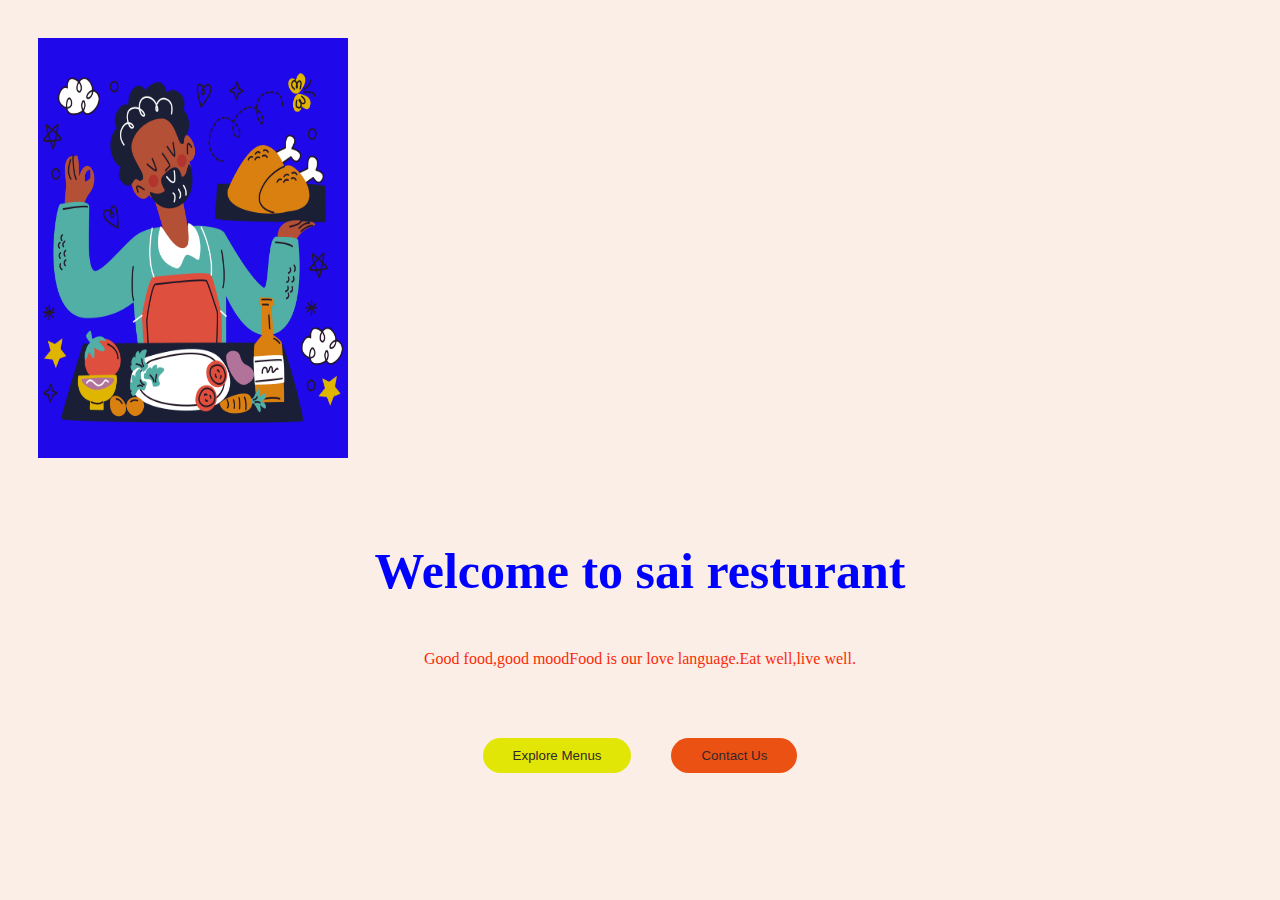
==== index.html @ ee02e3ae "sai restyarant file add index.html" ====
<!DOCTYPE html>
<html lang="en">
<head>
    <link rel="icon" href="./img/favicon.png" type="image/png">
    <link rel="stylesheet" href="./css/style.css"/>
    <link rel="stylesheet" href="./css/index.css"/>
    <title>Sai restuarant</title>
    <style>
        .header-img{
         text-align: center;
         flex-direction: row;
         justify-content: space-between;
         background-color:rgb(31, 8, 233);
        width:300px;
        height:400px;
        padding:10px 5px;
        display:inline-block;
        margin:30px;
        box-shadow:2px 2px 5px 10px rgb(240, 185;
        }
    </style>
</head>
<body>

    <div class="header-img-container">
    <img src="./img/cooking.png" class="header-img"/>
    </div>
    <h1 class="page-heading">
    Welcome to sai resturant
    </h1>
    <p class="page-heading1">
        Good food,<span class="subtitle-highlight">good mood</span>Food is our love language.Eat well,live well.
        </p>
    <div class="buttons-container">
        <a href="./pages/menus.html">
        <button class="btn btn-primary">Explore Menus</button>
    </a>


    <a href="./pages/contact.html">
        <button class="btn btn-secondary">Contact Us</button>
        
        </a>
    </div>
</body>
</html>
---- css/style.css ----
body{
    background-color: #faeee7;
    }
    .page-heading{
    color:blue;
    text-align: center;
    font-size: 50px;
    margin: 50px auto;
    }
    .page-heading1{
    color:rgb(250, 43, 6);
    text-align: center;
    font size:40px;
    margin:50px auto;
   }

   .header-description-container{
    width: 50%;
    padding: 20px;
    justify-content: center;
    padding: 5px 15px 5px 15px;
    margin:10px 30px 0px 80px;
   }
    .buttons-container{
    display: flex;
    justify-content:center;
    margin:20px;
    }
    .my-buttons{
    background-color:#ff8ba7;
    margin: 0px 30px;
    padding:10px 30px;
    width: 180;
    border-radius: 40px;
    cursor:pointer;
    }
    .btn{
    padding:10px 30px ;
    border-radius: 50px;
    border:none;
    cursor:pointer;
    border-shadow: 0 5px 15x #c3f0ca;
    color: #33272a;
    }
    .btn-primary{
    background-color: #e2e606;
    margin:20px;
    }
    .btn-secondary{
    background-color: rgb(236, 81, 20);
    margin:20px;
    }
    .no-underline{
    text-decoration: none;
    }
</style>
---- css/index.css ----
.subtitle-hightlight{
background-color: #c3f0ca;
font-size: bold;
padding: o 50px;
}
.header-description-container{
    width: 50%;
    padding: 20px;
    justify-content: center;
    padding: 10px;
   }
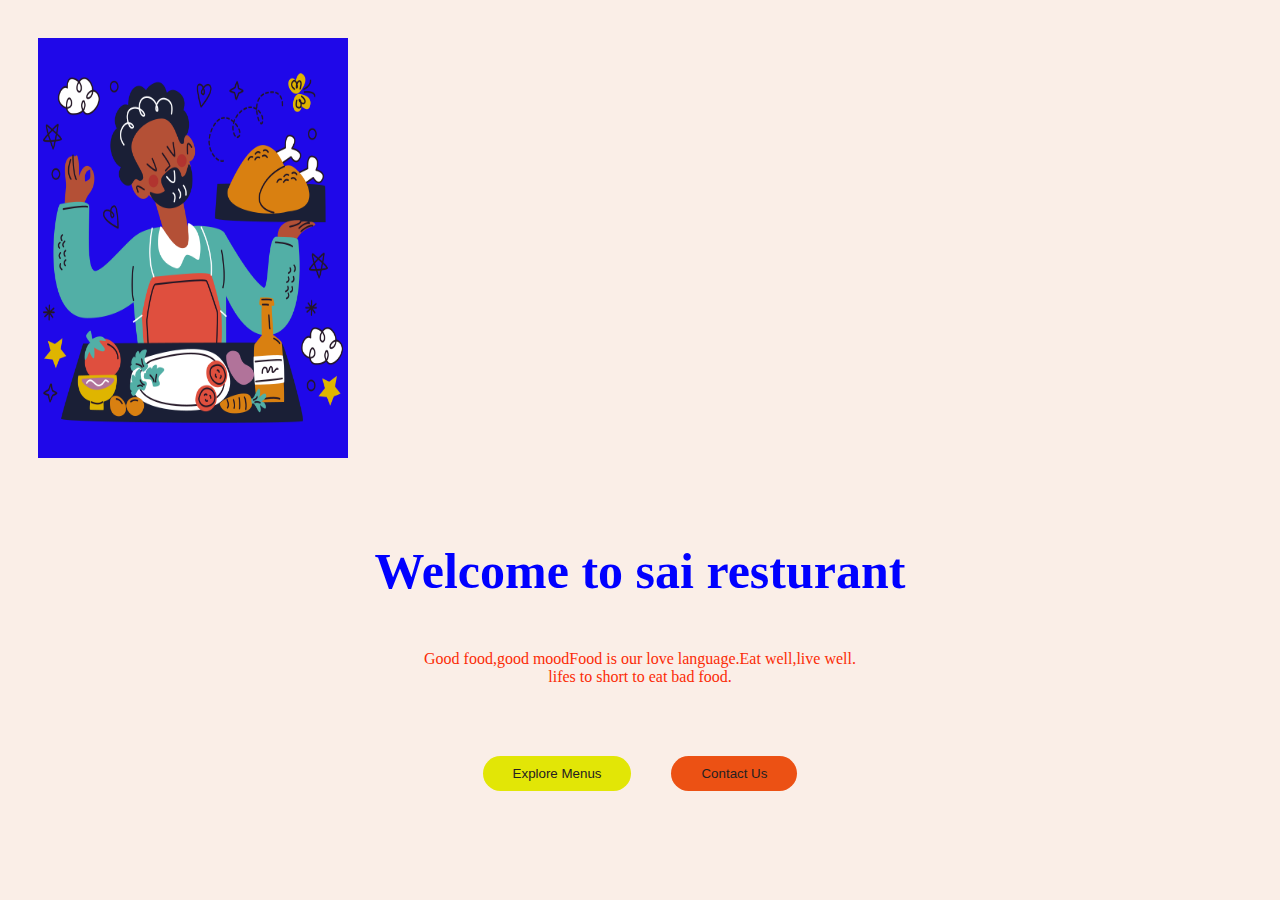
==== commit f0246356: "title line added" ====
--- a/index.html
+++ b/index.html
@@ -29,7 +29,8 @@
     Welcome to sai resturant
     </h1>
     <p class="page-heading1">
-        Good food,<span class="subtitle-highlight">good mood</span>Food is our love language.Eat well,live well.
+        Good food,<span class="subtitle-highlight">good mood</span>Food is our love language.Eat well,live well.<br>
+        lifes to short to eat bad food.
         </p>
     <div class="buttons-container">
         <a href="./pages/menus.html">
--- a/css/style.css
+++ b/css/style.css
@@ -40,7 +40,7 @@
     border:none;
     cursor:pointer;
     border-shadow: 0 5px 15x #c3f0ca;
-    color: #33272a;
+    color: #252021;
     }
     .btn-primary{
     background-color: #e2e606;
--- a/css/index.css
+++ b/css/index.css
@@ -1,5 +1,5 @@
 .subtitle-hightlight{
-background-color: #c3f0ca;
+background-color: #f02d0b;
 font-size: bold;
 padding: o 50px;
 }
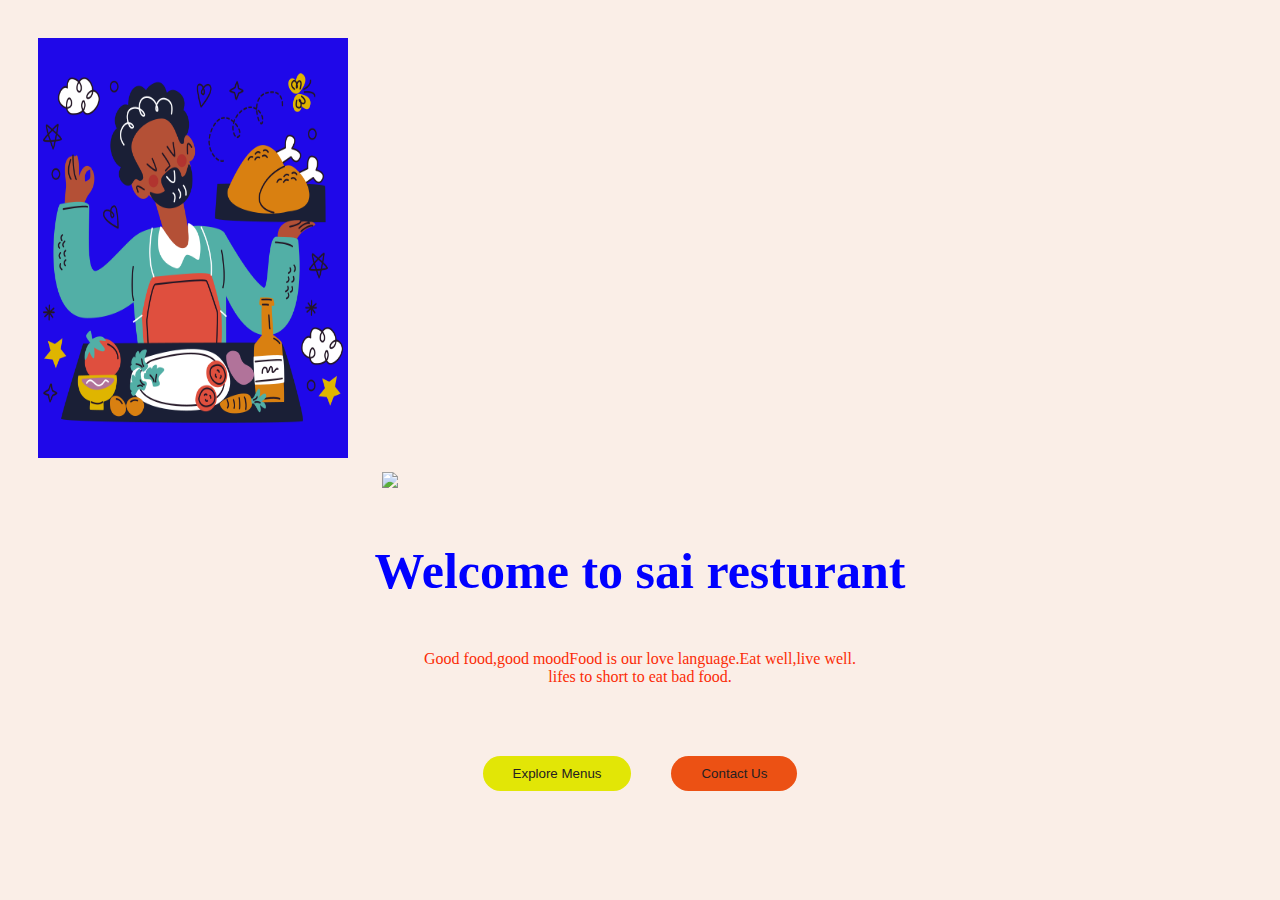
==== commit 27b81395: "image added" ====
--- a/index.html
+++ b/index.html
@@ -7,9 +7,11 @@
     <title>Sai restuarant</title>
     <style>
         .header-img{
+        height: 300;
+        width:600;
          text-align: center;
          flex-direction: row;
-         justify-content: space-between;
+         justify-content: center;
          background-color:rgb(31, 8, 233);
         width:300px;
         height:400px;
@@ -24,6 +26,7 @@
 
     <div class="header-img-container">
     <img src="./img/cooking.png" class="header-img"/>
+    <img src="./../sai restuarant/img/restaurant (1).png" class="product-img"/><br>
     </div>
     <h1 class="page-heading">
     Welcome to sai resturant
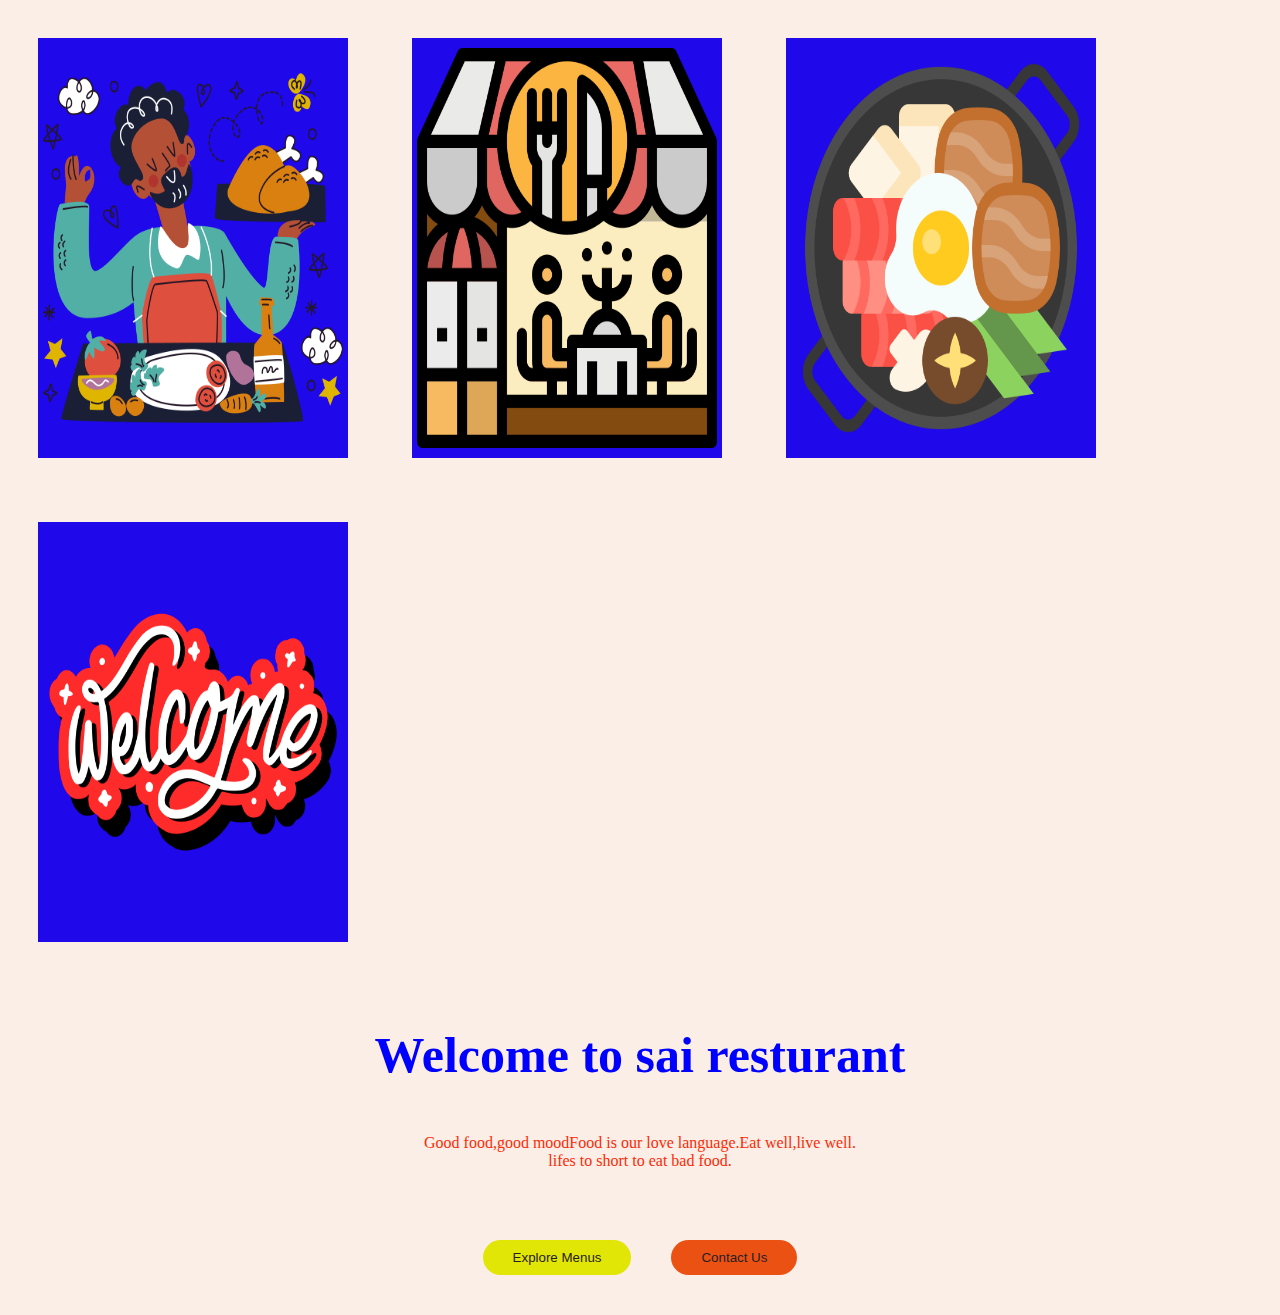
==== commit 520746cf: "image heade added" ====
--- a/index.html
+++ b/index.html
@@ -26,7 +26,9 @@
 
     <div class="header-img-container">
     <img src="./img/cooking.png" class="header-img"/>
-    <img src="./../sai restuarant/img/restaurant (1).png" class="product-img"/><br>
+    <img src="./img/restaurant (1).png" class="header-img"/>
+    <img src="./img/other.png" class="header-img"/>
+    <img src="./img/welcome.png" class="header-img"/>
     </div>
     <h1 class="page-heading">
     Welcome to sai resturant
